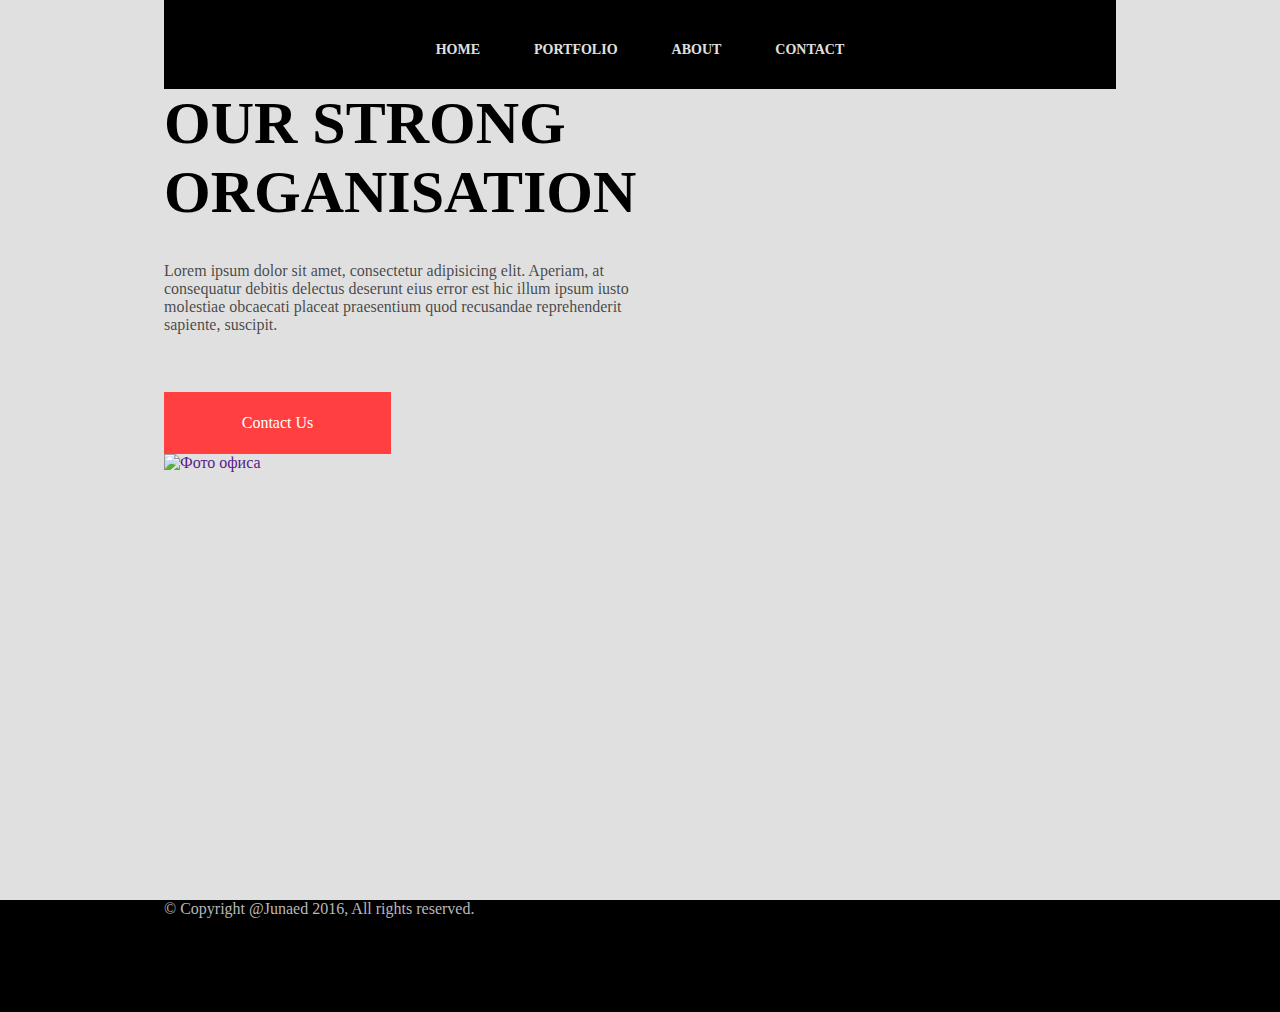
==== index.html @ ae2a8285 "мелкоправки" ====
<!doctype html>
<html lang="en">
<head>
    <meta charset="UTF-8">
    <meta name="viewport"
          content="width=device-width, user-scalable=no, initial-scale=1.0, maximum-scale=1.0, minimum-scale=1.0">
    <meta http-equiv="X-UA-Compatible" content="ie=edge">
    <link rel="stylesheet" type="text/css" href="css/main.css">
    <title>Document</title>
</head>
<body>
    <div class="wrapper">
        <div class="header">
            <div class="menu">
                <a href="">Home</a>
                <a href="">Portfolio</a>
                <a href="">About</a>
                <a href="">Contact</a>
            </div>
        </div>

        <div class="intro">
            <div class="intro-wrapper">
                <h1>Our strong<br/> organisation</h1>
                <p class="intro-text">Lorem ipsum dolor sit amet, consectetur adipisicing elit. Aperiam, at consequatur
                    debitis delectus deserunt eius error est hic illum ipsum iusto molestiae obcaecati placeat praesentium quod
                    recusandae reprehenderit sapiente, suscipit.</p>
                <a class="contact-ln" href="">Contact Us</a>
            </div>
            <a href=""><img class="intro-image" src="images/office.jpeg" alt="Фото офиса" width="551" height="356"></a>
        </div>


    </div>
    <div class="footer">
        <div class="footer-wrapper"p>
            <p> © Copyright @Junaed 2016, All rights reserved. </p>
        </div>
    </div>
</body>
</html>
---- css/main.css ----
body {
    margin: 0;
    background-color: #e0e0e0;
    height: 100vh;
}
* {
	margin: 0;
	padding: 0;
}
.intro-wrapper {
    display: inline-block;
    width: 50%;
    vertical-align: top;
    margin-right: 68px;
}

.intro-wrapper h1 {
    margin-top: 0;
    font-size: 60px;
    font-weight: bold;
    text-transform: uppercase;
    margin-bottom: 35px;
}

.intro-text {
    margin-bottom: 58px;
    color: rgba(0, 0, 0, 0.7);
}

.header {
    min-height: 89px;
    background-color: #000000;
    text-align: center;
}

.menu > a {
    display: inline-block;
    padding: 42px 25px 30px;
    color: #e0e0e0;
    font-size: 14px;
    font-weight: bold;
    text-decoration: none;
    text-transform: uppercase;
}

.menu > a:hover {
    background-color: #ff3f40;
}
.contact-ln {
    color: #ffffff;
    display: inline-block;
    background-color: #ff3f40;
    width: 227px;
    padding: 22px 0;
    text-align: center;
    text-decoration: none;
}

.intro-image {
    display: inline-block;
    width: 551px;
    height: 356px;
}

.wrapper {
	display: flex;
	flex-direction: column;
	min-height: 100%;
    padding-right: 164px;
    padding-left: 164px;
    min-height: 100%;
}

.footer-wrapper{
    display: inline-block;
    height: 100%;
    мertical-align: middle;
    padding-right: 164px;
    padding-left: 164px;

}



.footer {
    position: relative;
	flex: 0 0 auto;
    text-decoration: none;
    color: #b8b8b8;
    height: 112px;
    width: 100%;
    background-color: #000000;
}
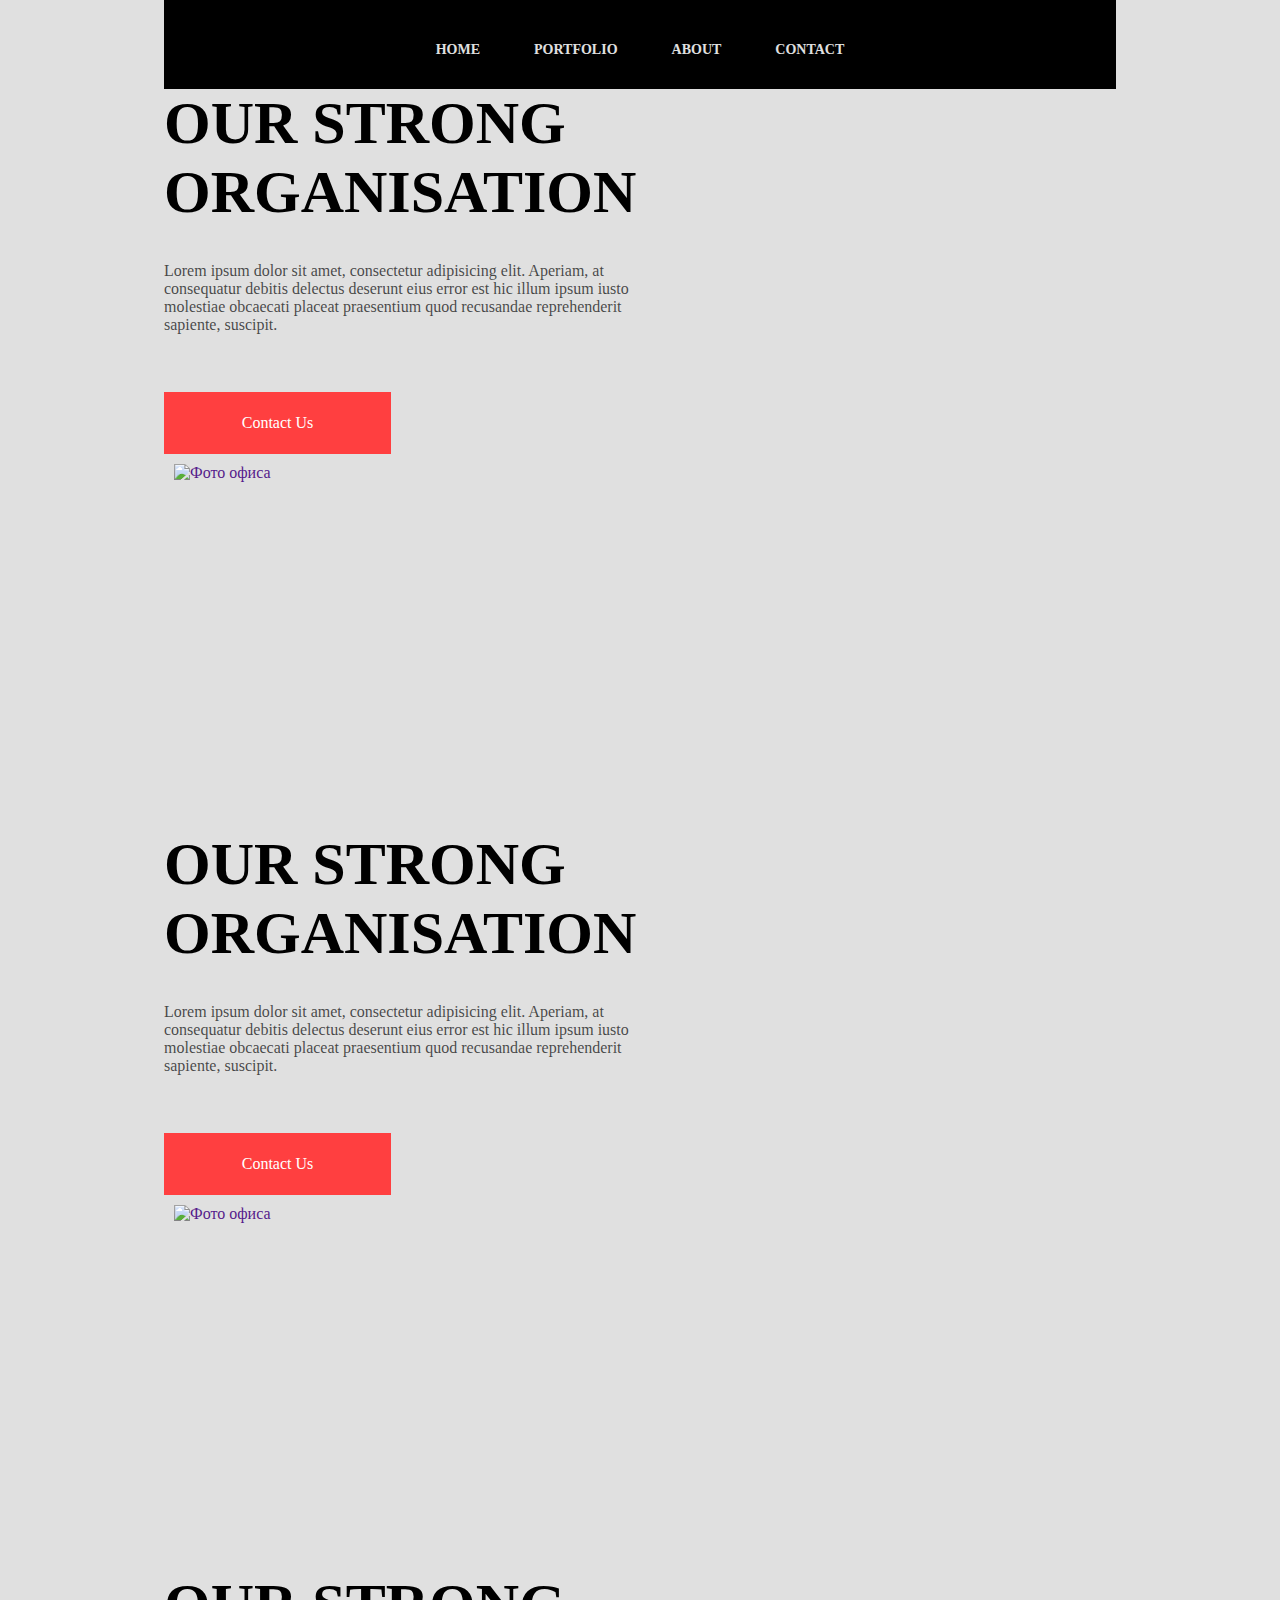
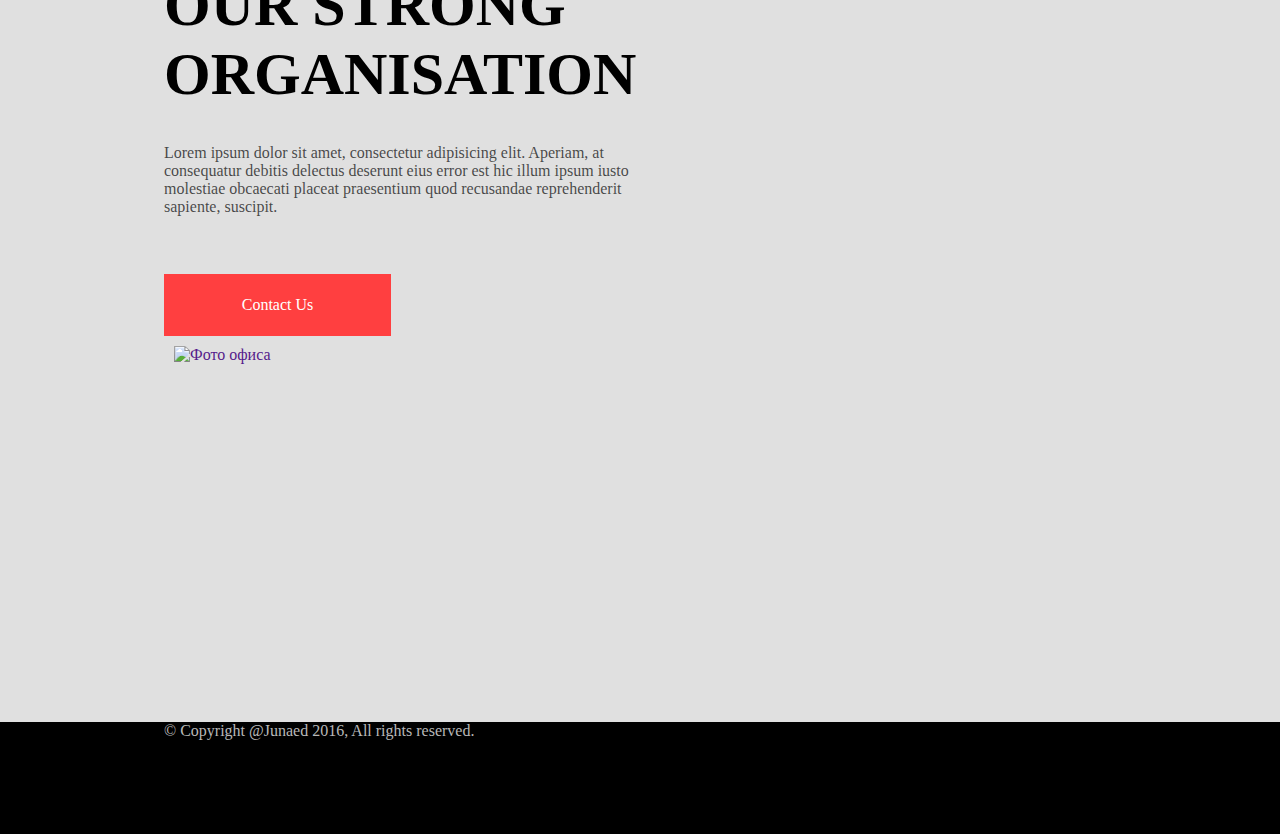
==== commit 9cd8fade: "замена на семантику добавлены копии контейнеров под одним классом( пока просто копии)" ====
--- a/index.html
+++ b/index.html
@@ -10,15 +10,35 @@
 </head>
 <body>
     <div class="wrapper">
-        <div class="header">
+        <header>
             <div class="menu">
                 <a href="">Home</a>
                 <a href="">Portfolio</a>
                 <a href="">About</a>
                 <a href="">Contact</a>
             </div>
+        </header>
+
+        <div class="intro">
+            <div class="intro-wrapper">
+                <h1>Our strong<br/> organisation</h1>
+                <p class="intro-text">Lorem ipsum dolor sit amet, consectetur adipisicing elit. Aperiam, at consequatur
+                    debitis delectus deserunt eius error est hic illum ipsum iusto molestiae obcaecati placeat praesentium quod
+                    recusandae reprehenderit sapiente, suscipit.</p>
+                <a class="contact-ln" href="">Contact Us</a>
+            </div>
+            <a href=""><img class="intro-image" src="images/office.jpeg" alt="Фото офиса" width="551" height="356"></a>
         </div>
-
+        <div class="intro">
+            <div class="intro-wrapper">
+                <h1>Our strong<br/> organisation</h1>
+                <p class="intro-text">Lorem ipsum dolor sit amet, consectetur adipisicing elit. Aperiam, at consequatur
+                    debitis delectus deserunt eius error est hic illum ipsum iusto molestiae obcaecati placeat praesentium quod
+                    recusandae reprehenderit sapiente, suscipit.</p>
+                <a class="contact-ln" href="">Contact Us</a>
+            </div>
+            <a href=""><img class="intro-image" src="images/office.jpeg" alt="Фото офиса" width="551" height="356"></a>
+        </div>
         <div class="intro">
             <div class="intro-wrapper">
                 <h1>Our strong<br/> organisation</h1>
@@ -31,11 +51,13 @@
         </div>
 
 
+
+
     </div>
-    <div class="footer">
-        <div class="footer-wrapper"p>
-            <p> © Copyright @Junaed 2016, All rights reserved. </p>
-        </div>
+    <footer>
+        <div class="footer-wrapper"
+        <p> © Copyright @Junaed 2016, All rights reserved. </p>
     </div>
+    </footer>
 </body>
 </html>--- a/css/main.css
+++ b/css/main.css
@@ -10,9 +10,10 @@
 .intro-wrapper {
     display: inline-block;
     width: 50%;
-    vertical-align: top;
+    vertical-align: center;
     margin-right: 68px;
 }
+
 
 .intro-wrapper h1 {
     margin-top: 0;
@@ -27,7 +28,7 @@
     color: rgba(0, 0, 0, 0.7);
 }
 
-.header {
+header {
     min-height: 89px;
     background-color: #000000;
     text-align: center;
@@ -58,6 +59,7 @@
 
 .intro-image {
     display: inline-block;
+    padding: 10px;
     width: 551px;
     height: 356px;
 }
@@ -69,6 +71,7 @@
     padding-right: 164px;
     padding-left: 164px;
     min-height: 100%;
+    padding-bottom: 10px;
 }
 
 .footer-wrapper{
@@ -82,7 +85,7 @@
 
 
 
-.footer {
+footer {
     position: relative;
 	flex: 0 0 auto;
     text-decoration: none;
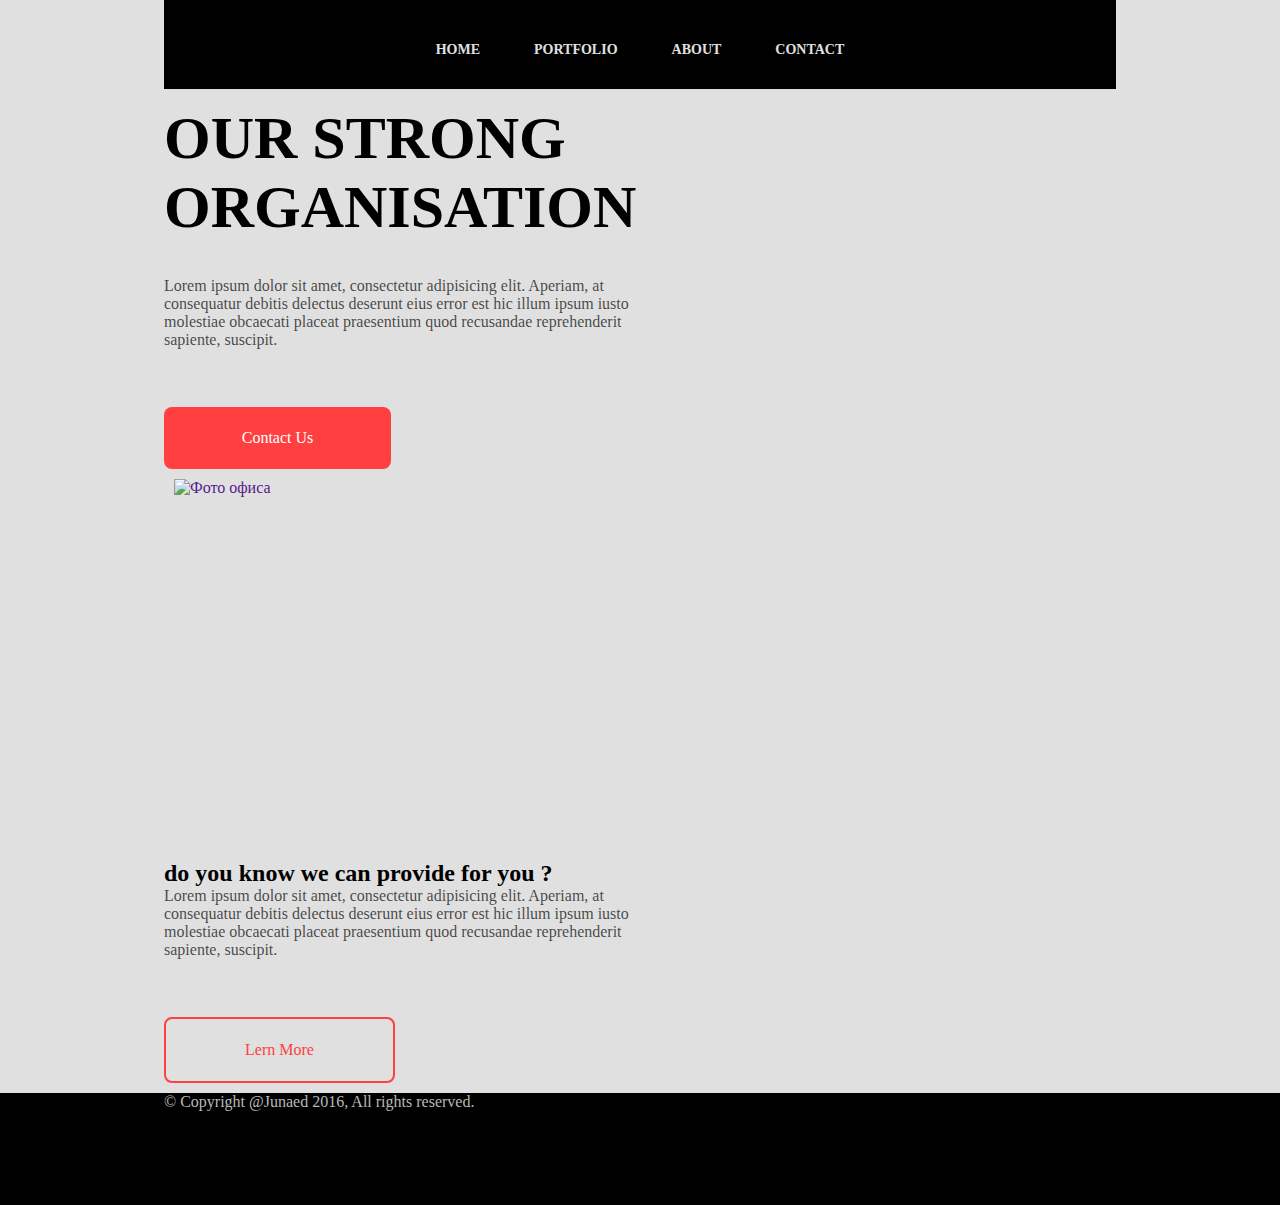
==== commit 0db67c73: "правки" ====
--- a/index.html
+++ b/index.html
@@ -30,25 +30,24 @@
             <a href=""><img class="intro-image" src="images/office.jpeg" alt="Фото офиса" width="551" height="356"></a>
         </div>
         <div class="intro">
-            <div class="intro-wrapper">
-                <h1>Our strong<br/> organisation</h1>
+            <div class="intro-wrapper" id="el1">
+                <h2>do you know we can  provide for you ?</h2>
                 <p class="intro-text">Lorem ipsum dolor sit amet, consectetur adipisicing elit. Aperiam, at consequatur
                     debitis delectus deserunt eius error est hic illum ipsum iusto molestiae obcaecati placeat praesentium quod
                     recusandae reprehenderit sapiente, suscipit.</p>
-                <a class="contact-ln" href="">Contact Us</a>
+                <a class="button-ln" href="">Lern More</a>
             </div>
-            <a href=""><img class="intro-image" src="images/office.jpeg" alt="Фото офиса" width="551" height="356"></a>
         </div>
-        <div class="intro">
-            <div class="intro-wrapper">
-                <h1>Our strong<br/> organisation</h1>
-                <p class="intro-text">Lorem ipsum dolor sit amet, consectetur adipisicing elit. Aperiam, at consequatur
-                    debitis delectus deserunt eius error est hic illum ipsum iusto molestiae obcaecati placeat praesentium quod
-                    recusandae reprehenderit sapiente, suscipit.</p>
-                <a class="contact-ln" href="">Contact Us</a>
-            </div>
-            <a href=""><img class="intro-image" src="images/office.jpeg" alt="Фото офиса" width="551" height="356"></a>
-        </div>
+<!--        <div class="intro">-->
+<!--            <div class="intro-wrapper">-->
+<!--                <h1>Our strong<br/> organisation</h1>-->
+<!--                <p class="intro-text">Lorem ipsum dolor sit amet, consectetur adipisicing elit. Aperiam, at consequatur-->
+<!--                    debitis delectus deserunt eius error est hic illum ipsum iusto molestiae obcaecati placeat praesentium quod-->
+<!--                    recusandae reprehenderit sapiente, suscipit.</p>-->
+<!--                <a class="contact-ln" href="">Contact Us</a>-->
+<!--            </div>-->
+<!--            <a href=""><img class="intro-image" src="images/office.jpeg" alt="Фото офиса" width="551" height="356"></a>-->
+<!--        </div>-->
 
 
 
--- a/css/main.css
+++ b/css/main.css
@@ -51,10 +51,22 @@
     color: #ffffff;
     display: inline-block;
     background-color: #ff3f40;
+    border-radius: 8px;
     width: 227px;
     padding: 22px 0;
     text-align: center;
     text-decoration: none;
+}
+.button-ln {
+    color: #ff3f40;
+    display: inline-block;
+    border: #ff3f40 solid 2px;
+    border-radius: 8px;
+    width: 227px;
+    padding: 22px 0;
+    text-align: center;
+    text-decoration: none;
+
 }
 
 .intro-image {
@@ -70,23 +82,25 @@
 	min-height: 100%;
     padding-right: 164px;
     padding-left: 164px;
-    min-height: 100%;
     padding-bottom: 10px;
 }
 
 .footer-wrapper{
     display: inline-block;
     height: 100%;
-    мertical-align: middle;
+    vertical-align: center;
     padding-right: 164px;
     padding-left: 164px;
 
 }
 
-
+.intro {
+    margin-top: 15px;
+}
 
 footer {
     position: relative;
+    vertical-align: center;
 	flex: 0 0 auto;
     text-decoration: none;
     color: #b8b8b8;
@@ -94,3 +108,7 @@
     width: 100%;
     background-color: #000000;
 }
+
+#el1 {
+    vertical-align: top;
+}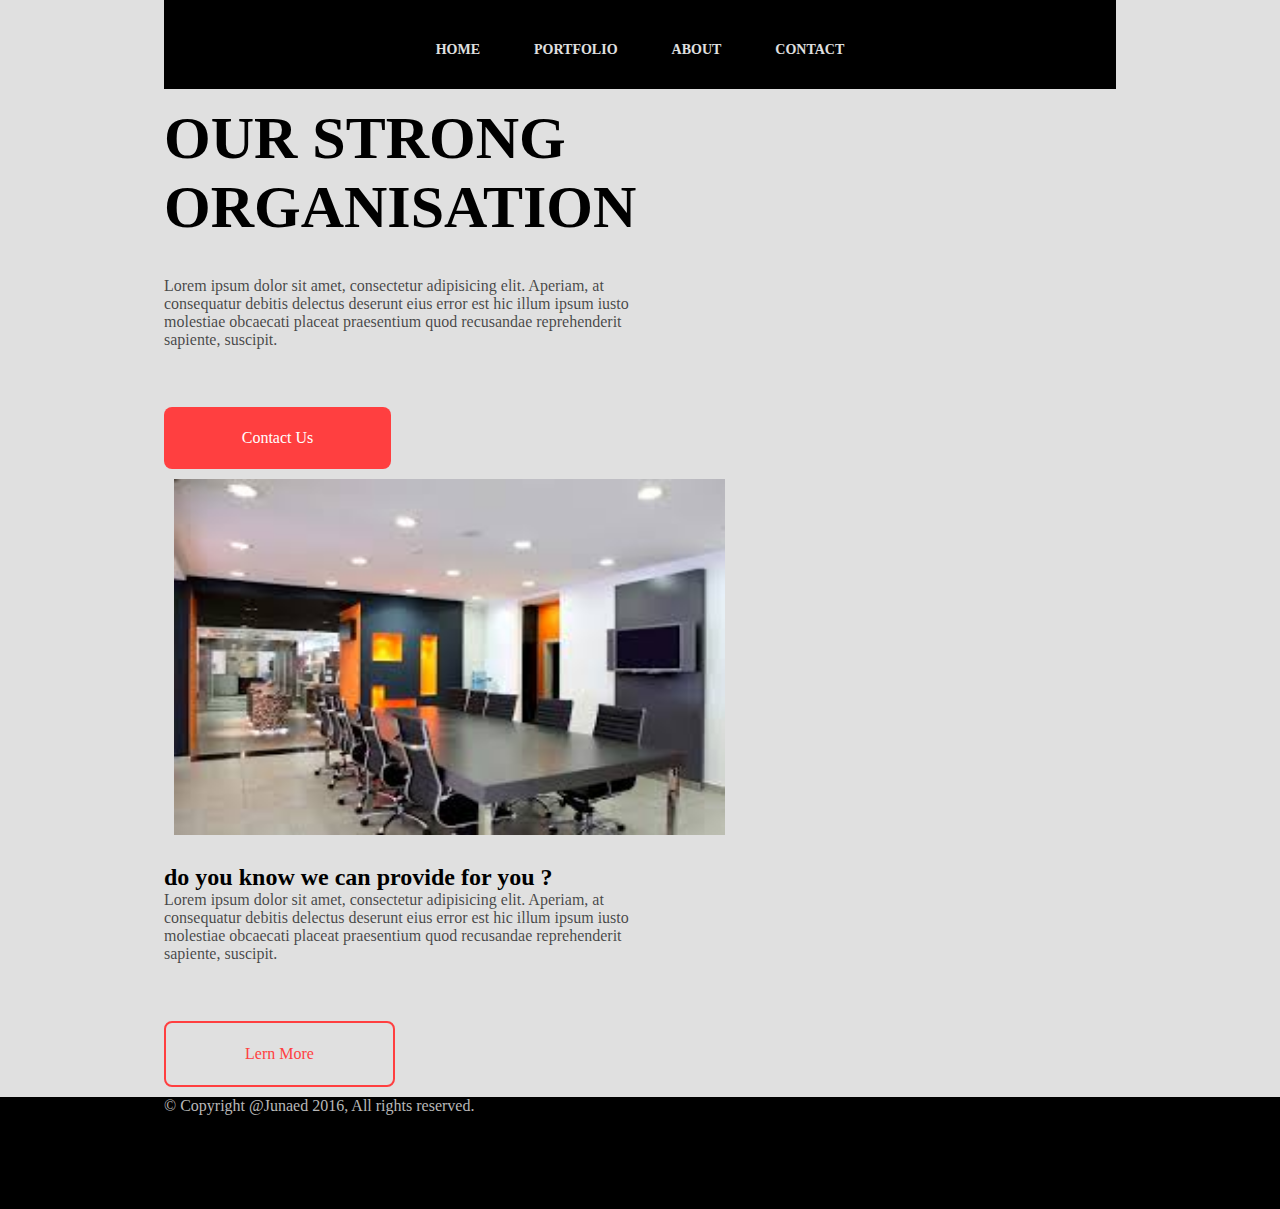
==== commit f6ef8e3c: "добавление шрифтов" ====
--- a/index.html
+++ b/index.html
@@ -5,6 +5,7 @@
     <meta name="viewport"
           content="width=device-width, user-scalable=no, initial-scale=1.0, maximum-scale=1.0, minimum-scale=1.0">
     <meta http-equiv="X-UA-Compatible" content="ie=edge">
+    <link href="https://fonts.googleapis.com/css?family=Open+Sans:400,700,800&display=swap" rel="stylesheet">
     <link rel="stylesheet" type="text/css" href="css/main.css">
     <title>Document</title>
 </head>
--- a/css/main.css
+++ b/css/main.css
@@ -1,3 +1,37 @@
+@font-face {
+    src: url("../fonts/OpenSans-Regular.ttf") format('truetype');
+    font-family: 'Open Sans';
+    font-weight: 400;
+    font-style: normal;
+}
+
+@font-face {
+    src: url("../fonts/OpenSans-Italic.ttf") format('truetype');
+    font-family: 'Open Sans';
+    font-weight: 400;
+    font-style: italic;
+}
+
+@font-face {
+    src: url("../fonts/OpenSans-SemiBold.ttf") format('truetype');
+    font-family: 'Open Sans';
+    font-weight: 600;
+    font-style: normal;
+}
+
+@font-face {
+    src: url("../fonts/OpenSans-Bold.ttf") format('truetype');
+    font-family: 'Open Sans';
+    font-weight: 700;
+    font-style: normal;
+}
+
+@font-face {
+    src: url("../fonts/OpenSans-ExtraBold.ttf") format('truetype');
+    font-family: 'Open Sans';
+    font-weight: 800;
+    font-style: normal;
+}
 body {
     margin: 0;
     background-color: #e0e0e0;
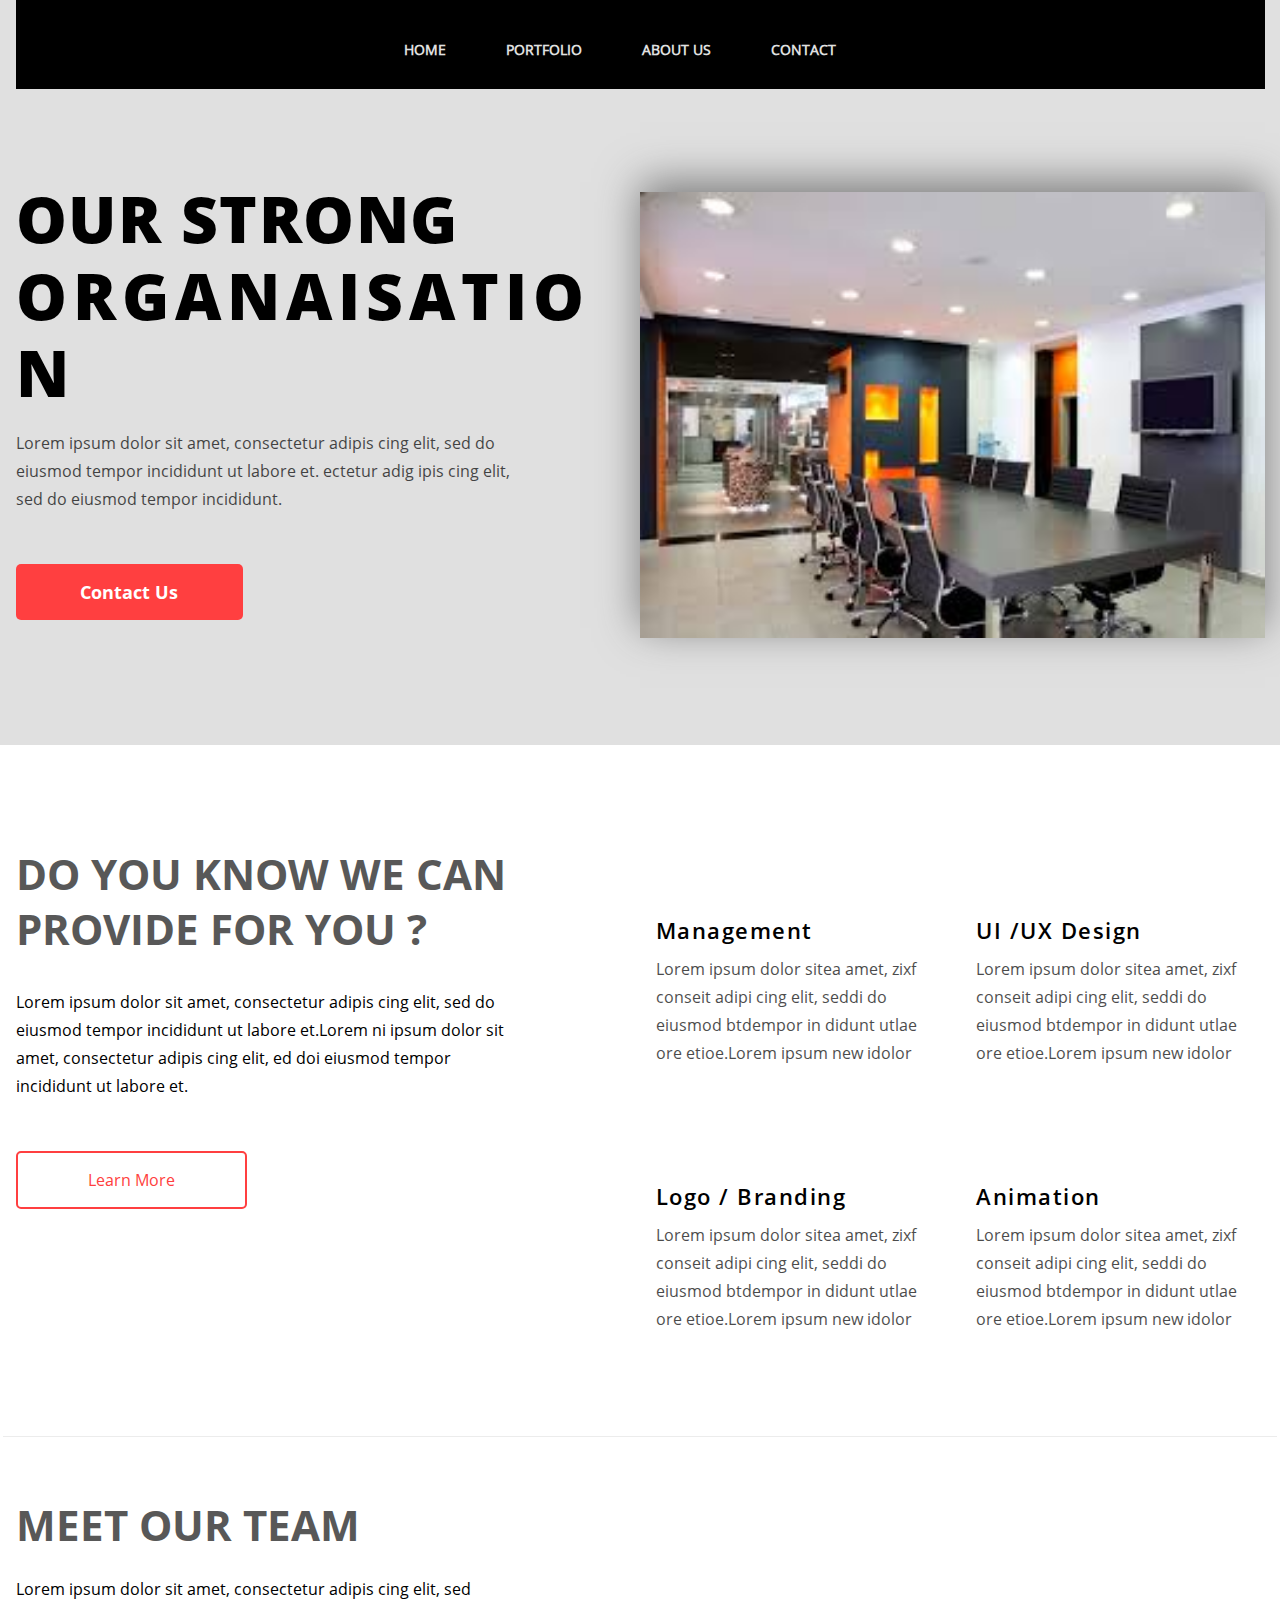
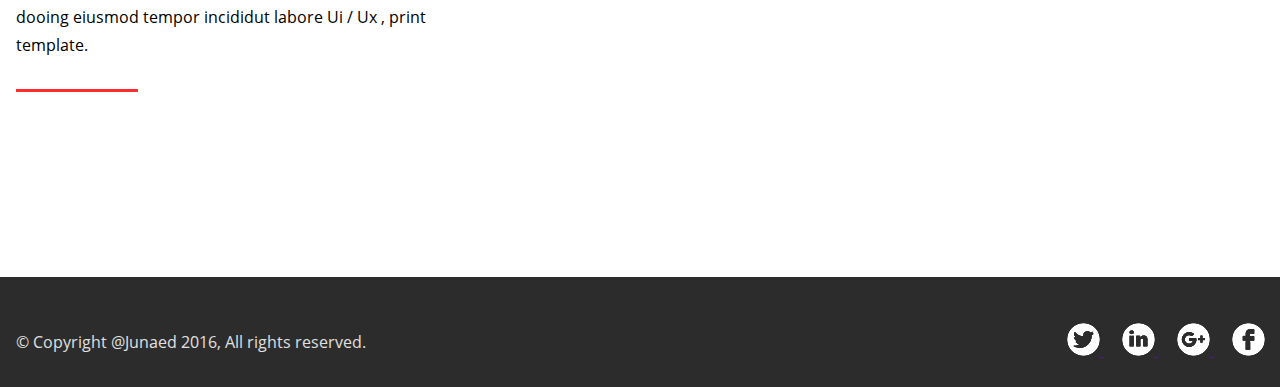
==== commit fca8c78c: "правки" ====
--- a/index.html
+++ b/index.html
@@ -1,63 +1,97 @@
-<!doctype html>
-<html lang="en">
-<head>
-    <meta charset="UTF-8">
-    <meta name="viewport"
-          content="width=device-width, user-scalable=no, initial-scale=1.0, maximum-scale=1.0, minimum-scale=1.0">
-    <meta http-equiv="X-UA-Compatible" content="ie=edge">
-    <link href="https://fonts.googleapis.com/css?family=Open+Sans:400,700,800&display=swap" rel="stylesheet">
-    <link rel="stylesheet" type="text/css" href="css/main.css">
-    <title>Document</title>
+<!DOCTYPE html>
+<html lang="en"><head>
+<meta http-equiv="content-type" content="text/html; charset=UTF-8">
+	<meta charset="utf-8">
+	<title>Домашнее задание 2</title>
+	<meta name="viewport" content="width=device-width, initial-scale=1.0">
+	<link href="css/main.css" rel="stylesheet">
 </head>
-<body>
-    <div class="wrapper">
-        <header>
-            <div class="menu">
-                <a href="">Home</a>
-                <a href="">Portfolio</a>
-                <a href="">About</a>
-                <a href="">Contact</a>
-            </div>
-        </header>
+<body cz-shortcut-listen="true">
+	<div class="header-out-wrapper">
+		<header>
+			<div class="site-menu">
+				<a href="">Home</a>
+				<a href="">Portfolio</a>
+				<a href="">About Us</a>
+				<a href="">Contact</a>
+			</div>
+		</header>
+	</div>
+	<main>
+		<div class="intro-out-wrapper">
+			<div class="intro">
+				<div class="intro-wrapper">
+					<h1 class="intro-heading">Our strong<br> <span class="style-text">organaisation</span></h1>
+					<p class="intro-text">Lorem ipsum dolor sit amet, consectetur
+adipis cing elit, sed do eiusmod tempor incididunt  ut labore et.
+ectetur adig ipis cing elit, sed do eiusmod tempor incididunt.</p>
+					<a class="contact-link" href="">Contact Us</a>
+				</div>
+				<a class="intro-image-link" href=""><img class="intro-image" src="images/office.jpeg" alt="Фото офиса" width="551" height="356"></a>
+			</div>
+		</div>
+		<div class="services">
+			<div class="services-lead-wrapper">
+				<h2 class="services-heading">Do you know we can<br> provide for you ?</h2>
+				<p class="services-text">Lorem ipsum dolor sit amet, consectetur
+adipis cing elit, sed do eiusmod tempor incididunt ut labore et.Lorem ni
+ ipsum dolor sit amet, consectetur adipis cing elit, ed doi eiusmod
+tempor incididunt ut labore et.</p>
+				<a class="services-link" href="">Learn More</a>
+			</div>
+			<div class="services-wrapper">
+				<div class="service">
+					<h3 class="management">Management</h3>
+					<p>Lorem ipsum dolor sitea amet, zixf conseit  adipi cing elit,
+seddi do eiusmod btdempor in didunt utlae ore etioe.Lorem ipsum new
+idolor</p>
+				</div>
+				<div class="service">
+					<h3 class="ux">UI /UX Design</h3>
+					<p>Lorem ipsum dolor sitea amet, zixf conseit  adipi cing elit,
+seddi do eiusmod btdempor in didunt utlae ore etioe.Lorem ipsum new
+idolor</p>
+				</div>
+				<div class="service">
+					<h3 class="branding">Logo / Branding</h3>
+					<p>Lorem ipsum dolor sitea amet, zixf conseit  adipi cing elit,
+seddi do eiusmod btdempor in didunt utlae ore etioe.Lorem ipsum new
+idolor</p>
+				</div>
+				<div class="service">
+					<h3 class="animation">Animation</h3>
+					<p>Lorem ipsum dolor sitea amet, zixf conseit  adipi cing elit,
+seddi do eiusmod btdempor in didunt utlae ore etioe.Lorem ipsum new
+idolor</p>
+				</div>
+			</div>
+		</div>
+		<div class="team">
+			<div class="team-header">
+				<h2 class="team-heading">Meet our team</h2>
+				<p class="team-text">Lorem ipsum dolor sit amet, consectetur adipis cing elit, sed dooing eiusmod tempor incididut labore Ui / Ux , print template.</p>
+				<hr class="header-line team-line">
+			</div>
+		</div>
+	</main>
+	<footer>
+		<div class="footer-wrapper">
+			<p>© Copyright @Junaed 2016, All rights reserved.</p>
+			<div class="footer-social-links">
+				<a href="">
+					<img src="images/twit.png" alt="Лого">
+				</a>
+					<a href="">
+					<img src="images/in.png" alt="Лого">
+				</a>
+				<a href="">
+					<img src="images/g.png" alt="Лого">
+				</a>
+				<a href="">
+					<img src="images/f.png" alt="Лого">
+				</a>
+			</div>
+		</div>
+	</footer>
 
-        <div class="intro">
-            <div class="intro-wrapper">
-                <h1>Our strong<br/> organisation</h1>
-                <p class="intro-text">Lorem ipsum dolor sit amet, consectetur adipisicing elit. Aperiam, at consequatur
-                    debitis delectus deserunt eius error est hic illum ipsum iusto molestiae obcaecati placeat praesentium quod
-                    recusandae reprehenderit sapiente, suscipit.</p>
-                <a class="contact-ln" href="">Contact Us</a>
-            </div>
-            <a href=""><img class="intro-image" src="images/office.jpeg" alt="Фото офиса" width="551" height="356"></a>
-        </div>
-        <div class="intro">
-            <div class="intro-wrapper" id="el1">
-                <h2>do you know we can  provide for you ?</h2>
-                <p class="intro-text">Lorem ipsum dolor sit amet, consectetur adipisicing elit. Aperiam, at consequatur
-                    debitis delectus deserunt eius error est hic illum ipsum iusto molestiae obcaecati placeat praesentium quod
-                    recusandae reprehenderit sapiente, suscipit.</p>
-                <a class="button-ln" href="">Lern More</a>
-            </div>
-        </div>
-<!--        <div class="intro">-->
-<!--            <div class="intro-wrapper">-->
-<!--                <h1>Our strong<br/> organisation</h1>-->
-<!--                <p class="intro-text">Lorem ipsum dolor sit amet, consectetur adipisicing elit. Aperiam, at consequatur-->
-<!--                    debitis delectus deserunt eius error est hic illum ipsum iusto molestiae obcaecati placeat praesentium quod-->
-<!--                    recusandae reprehenderit sapiente, suscipit.</p>-->
-<!--                <a class="contact-ln" href="">Contact Us</a>-->
-<!--            </div>-->
-<!--            <a href=""><img class="intro-image" src="images/office.jpeg" alt="Фото офиса" width="551" height="356"></a>-->
-<!--        </div>-->
-
-
-
-
-    </div>
-    <footer>
-        <div class="footer-wrapper"
-        <p> © Copyright @Junaed 2016, All rights reserved. </p>
-    </div>
-    </footer>
-</body>
-</html>+</body></html>--- a/css/main.css
+++ b/css/main.css
@@ -1,148 +1,828 @@
 @font-face {
-    src: url("../fonts/OpenSans-Regular.ttf") format('truetype');
-    font-family: 'Open Sans';
-    font-weight: 400;
-    font-style: normal;
+	src: url('../fonts/OpenSans-Regular.ttf');
+	font-family: 'OpenSans Regular';
 }
 
 @font-face {
-    src: url("../fonts/OpenSans-Italic.ttf") format('truetype');
-    font-family: 'Open Sans';
-    font-weight: 400;
-    font-style: italic;
+	src: url('../fonts/OpenSans-Italic.ttf');
+	font-family: 'OpenSans Italic';
 }
 
 @font-face {
-    src: url("../fonts/OpenSans-SemiBold.ttf") format('truetype');
-    font-family: 'Open Sans';
-    font-weight: 600;
-    font-style: normal;
+	src: url('../fonts/OpenSans-Bold.ttf');
+	font-family: 'OpenSans Bold';
 }
 
 @font-face {
-    src: url("../fonts/OpenSans-Bold.ttf") format('truetype');
-    font-family: 'Open Sans';
-    font-weight: 700;
-    font-style: normal;
+	src: url('../fonts/OpenSans-SemiBold.ttf');
+	font-family: 'OpenSans SemiBold';
 }
 
 @font-face {
-    src: url("../fonts/OpenSans-ExtraBold.ttf") format('truetype');
-    font-family: 'Open Sans';
-    font-weight: 800;
-    font-style: normal;
-}
+	src: url('../fonts/OpenSans-ExtraBold.ttf');
+	font-family: 'OpenSans ExtraBold';
+}
+
 body {
-    margin: 0;
-    background-color: #e0e0e0;
-    height: 100vh;
-}
-* {
+	margin: 0;
+	font-family: 'OpenSans Regular', Helvetica, Arial, sans-serif;
+}
+
+/* Main Blocks */
+.intro,
+.services,
+.feature-products,
+.team,
+.subscribe,
+.feedback-contacts-wrapper,
+.footer-wrapper {
+	display: flex;
+	flex-wrap: wrap;
+	justify-content: space-between;
+	align-items: flex-start;
+	max-width: 1249px;
+	margin: 0 auto;
+	padding-left: 1vw;
+	padding-right: 1vw;
+}
+
+main {
+	overflow: hidden;
+	/* Это свойство скрывает переполнение. В этом макете это нужно, чтобы декоративная подложка в разделе контактов не выходила за край. Вообще-то это не самая лучшая практика, потому что она не решает проблему, а скрывает. В данном случае это ни на что не влияет, но в реальных проектах лучше найти решение проблемы. */
+}
+
+h2 {
+	color: #585858;
+	/* Хотя в макете цвет текста заголовков и других элементов достигается прозрачностью, в браузере такое значение даст другой результат. Другой вариант: взять цвет в фотошопе пипеткой. */
+	margin: 0;
+	font-family: 'OpenSans Bold';
+	font-size: 42px;
+	line-height: 55px;
+	text-transform: uppercase;
+}
+
+h3 {
+	margin: 0;
+}
+
+p {
+	margin: 0;
+	font-family: 'OpenSans Regular';
+	font-size: 16px;
+	line-height: 28px;
+}
+
+.header-out-wrapper,
+.intro-out-wrapper {
+	background-color: #e0e0e0;
+}
+
+.header-line {
+	width: 122px;
+	height: 3px;
+	background-color: #ff2d2d;
+	border: none;
+}
+
+/* Header */
+header {
+	box-sizing: border-box;
+	display: flex;
+	align-items: center;
+	justify-content: center;
+	max-width: 1249px;
+	margin: 0 auto;
+	min-height: 89px;
+	background-color: #000000;
+}
+
+.site-menu {
+	display: flex;
+	flex-wrap: wrap;
+	align-items: center;
+	position: relative;
+	right: 20px;
+}
+
+.site-menu > a {
+	padding: 39px 30px 30px;
+	color: #e0e0e0;
+	font-size: 14px;
+	font-weight: bold;
+	text-decoration: none;
+	text-transform: uppercase;
+}
+
+.site-menu > a:hover {
+	background-color: #ff3f40;
+}
+
+/* Intro */
+.intro {
+	background-color: #e0e0e0;
+	padding-top: 103px;
+	padding-bottom: 94px;
+}
+
+.intro-wrapper {
+	position: relative;
+    bottom: 11px;
+	width: 617px;
+	vertical-align: top;
+	margin-bottom: 20px;
+	margin-right: 75px;
+}
+
+.intro-heading {
+	margin: 0;
+	font-size: 60px;
+	line-height: 1.2em;
+	/* Чтобы высота строки оставалась пропорциональной разному размеру шрифта, можно указать ее в относительных единицах em. Они зависят от размера шрифта. */
+	font-weight: bold;
+	text-transform: uppercase;
+	margin-bottom: 18px;
+	font-family: 'OpenSans ExtraBold';
+	letter-spacing: 1.5px;
+	/* Свойство letter-spacing позволяет изменить межбуквенное расстояние. */
+}
+
+.intro-heading > .style-text {
+	letter-spacing: 6px;
+	word-break: break-word;
+	hyphens: auto;
+	/* Свойство word-break заставляет слова переноситься по буквам, если они не помещаются в родительский элемент.*/
+}
+
+.intro-text {
+	max-width: 520px;
+	margin-bottom: 51px;
+	opacity: 0.7;
+}
+
+.contact-link {
+	box-sizing: border-box;
+	color: #ffffff;
+	font-size: 18px;
+	font-family: 'OpenSans Bold';
+	display: inline-block;
+	background-color: #ff3f40;
+	width: 227px;
+	padding: 16px 0;
+	text-align: center;
+	text-decoration: none;
+	border-radius: 5px;
+}
+
+.intro-image {
+	width: 551px;
+	height: 356px;
+	box-shadow: 0 -10px 40px 0 rgb(124, 124, 124);
+	/* Свойство box-shadow позволяет создать тень бокса. Первые два значения - смещение по горизонтали и вертикали. Третье - размытие. Четвертое - распространение. И цвет. */
+}
+
+/* Services */
+.services {
+	padding-top: 106px;
+	padding-bottom: 53px;
+	border-bottom: 1px solid #ececec;
+}
+
+.services-lead-wrapper {
+	flex: 1 1 502px;
+	/* Свойство flex совмещает в себе три свйоства grow shrink и basis. Первые два позволяют сказать, что флекс элемент может расширятсья и сжиматься. Третье задает базовую ширину, которая расчитывается до всего остального */
+	max-width: 502px;
+	margin-bottom: 50px;
+	margin-right: 50px;
+}
+
+.services-heading {
+	position: relative;
+    bottom: 5px;
+	margin-bottom: 27px;
+}
+
+.services-text {
+	margin-bottom: 51px;
+}
+
+.services-link {
+	color: #ff3f40;
+	display: inline-block;
+	background-color: #ffffff;
+	width: 227px;
+	padding: 16px 0;
+	border: 2px solid #ff3f40;
+	border-radius: 5px;
+	text-align: center;
+	text-decoration: none;
+}
+
+.services-wrapper {
+	flex: 1 1;
+	max-width: 609px;
+	display: flex;
+	flex-wrap: wrap;
+}
+
+.service {
+	flex: 1 1 288px;
+	width: 288px;
+	margin-bottom: 50px;
+}
+
+.service:nth-child(odd) {
+	margin-right: 32px;
+}
+
+.service > h3 {
+	letter-spacing: 1.5px;
+	font-family: 'OpenSans SemiBold';
+	font-size: 22px;
+	margin-bottom: 10px;
+}
+
+.service > h3::before {
+	display: block;
+	width: 41px;
+	height: 41px;
+	margin-bottom: 23px;
+}
+
+.service > p {
+	opacity: 0.7;
+}
+
+.service > .management::before {
+	content: url('../images/service-1.png');
+}
+
+.service > .ux::before {
+	content: url('../images/service-2.png');
+}
+
+.service > .branding::before {
+	content: url('../images/service-3.png');
+}
+
+.service > .animation::before {
+	content: url('../images/service-4.png');
+}
+
+/* Feature products */
+.feature-products {
+	padding-top: 94px;
+	padding-bottom: 52px
+}
+
+.feature-header {
+	width: 100%;
+	text-align: center;
+	margin-bottom: 67px;
+}
+
+.feature-heading {
+	padding-left: 14px;
+	margin-bottom: 16px;
+}
+
+.feature-text {
+	max-width: 500px;
+	margin: 0 auto 30px;
+	opacity: 0.7;
+}
+
+.products-filter {
+	width: 100%;
+	list-style: none;
 	margin: 0;
 	padding: 0;
-}
-.intro-wrapper {
-    display: inline-block;
-    width: 50%;
-    vertical-align: center;
-    margin-right: 68px;
-}
-
-
-.intro-wrapper h1 {
-    margin-top: 0;
-    font-size: 60px;
-    font-weight: bold;
-    text-transform: uppercase;
-    margin-bottom: 35px;
-}
-
-.intro-text {
-    margin-bottom: 58px;
-    color: rgba(0, 0, 0, 0.7);
-}
-
-header {
-    min-height: 89px;
-    background-color: #000000;
-    text-align: center;
-}
-
-.menu > a {
-    display: inline-block;
-    padding: 42px 25px 30px;
-    color: #e0e0e0;
-    font-size: 14px;
-    font-weight: bold;
-    text-decoration: none;
-    text-transform: uppercase;
-}
-
-.menu > a:hover {
-    background-color: #ff3f40;
-}
-.contact-ln {
-    color: #ffffff;
-    display: inline-block;
-    background-color: #ff3f40;
-    border-radius: 8px;
-    width: 227px;
-    padding: 22px 0;
-    text-align: center;
-    text-decoration: none;
-}
-.button-ln {
-    color: #ff3f40;
-    display: inline-block;
-    border: #ff3f40 solid 2px;
-    border-radius: 8px;
-    width: 227px;
-    padding: 22px 0;
-    text-align: center;
-    text-decoration: none;
-
-}
-
-.intro-image {
-    display: inline-block;
-    padding: 10px;
-    width: 551px;
-    height: 356px;
-}
-
-.wrapper {
-	display: flex;
-	flex-direction: column;
-	min-height: 100%;
-    padding-right: 164px;
-    padding-left: 164px;
-    padding-bottom: 10px;
-}
-
-.footer-wrapper{
-    display: inline-block;
-    height: 100%;
-    vertical-align: center;
-    padding-right: 164px;
-    padding-left: 164px;
-
-}
-
-.intro {
-    margin-top: 15px;
-}
-
+	display: flex;
+	flex-wrap: wrap;
+	justify-content: center;
+	margin-bottom: 60px;
+}
+
+.products-filter a {
+	position: relative;
+    left: 45px;
+	color: #000;
+	margin-right: 55px;
+	font-size: 22px;
+	font-family: 'OpenSans SemiBold';
+	text-transform: uppercase;
+	text-decoration: none;
+	opacity: 0.7;
+}
+
+.products-filter a.active {
+	color: #ff2d2d;
+	opacity: 1;
+}
+
+.products-filter a:hover {
+	color: #ff2d2d;
+}
+
+.products-wrapper {
+	display: flex;
+	align-items: flex-start;
+	justify-content: space-between;
+	flex-wrap: wrap;
+}
+
+.product {
+	flex: 1 1 24%;
+	min-width: 250px;
+	max-width: 299px;
+	height: 291px;
+	margin-bottom: 18px;
+	object-fit: cover;
+	/* Свйоство object-fit позволяет управлять размером изображений как фоновым, то есть независимо от границ самого элемента img. Это новое свойство и не работает в старых браузерах. */
+}
+
+/* Team */
+.team {
+	padding-top: 60px;
+	padding-bottom: 110px;
+}
+
+.team-header {
+	width: 100%;
+	text-align: left;
+	margin-bottom: 67px;
+}
+
+.team-heading {
+	margin-bottom: 23px;
+}
+
+.team-text {
+	max-width: 460px;
+	margin-bottom: 30px;
+}
+
+.team-line {
+	margin-left: 0;
+}
+
+.team-members-wrapper {
+	width: 100%;
+	display: flex;
+	align-items: flex-end;
+	flex-wrap: wrap;
+	position: relative;
+}
+
+.main-member-photo {
+	width: 321px;
+	height: 458px;
+	margin-right: 65px;
+	background-color: #eb6d4a8f;
+}
+
+.main-member-info {
+	position: absolute;
+	max-width: 642px;
+	top: 5px;
+	left: 393px;
+}
+
+.main-member-info > h3 {
+	position: relative;
+    bottom: 5px;
+	font-size: 30px;
+	font-family: 'OpenSans SemiBold';
+	text-transform: uppercase;
+	opacity: 0.8;
+	margin-bottom: 16px;
+}
+
+.member-social-links > a {
+	color: #000;
+	font-size: 18px;
+	font-family: 'OpenSans Italic';
+	text-decoration: none;
+	margin-right: 30px;
+}
+
+.member-social-links > a:hover {
+	text-decoration: underline;
+}
+
+.main-member-info > p {
+	margin-bottom: 34px;
+}
+
+.members-wrapper {
+	display: flex;
+	align-items: center;
+	flex-wrap: wrap;
+}
+
+.member {
+	position: relative;
+	margin-top: 18px;
+	margin-right: 18px;
+}
+
+.member > h3 {
+	visibility: hidden;
+	color: #ffffff;
+	position: absolute;
+	bottom: 0;
+	width: 100%;
+	height: 37px;
+	text-align: center;
+	background-color: #000;
+	opacity: 0.5;
+}
+
+.member:hover > h3 {
+	visibility: visible;
+}
+
+.member-photo {
+	display: block;
+	width: 197px;
+	height: 214px;
+	background-color: #d4dce680;
+}
+
+/* Subscribe */
+.subscribe {
+	box-sizing: border-box;
+	display: block;
+	width: 100%;
+	max-width: 100%;
+	background-color: #2c2c2c;
+	padding-top: 124px;
+	padding-bottom: 140px;
+}
+
+.subscribe-wrapper {
+	max-width: 1249px;
+	margin: 0 auto;
+	text-align: center;
+}
+
+.subscribe-heading {
+	color: #fff;
+	opacity: 0.8;
+	text-transform: none;
+	margin-bottom: 30px;
+}
+
+.subscribe-wrapper > p {
+	color: #fff;
+	opacity: 0.8;
+	margin-bottom: 50px;
+}
+
+.subscribe-form {
+	display: flex;
+	align-items: center;
+	justify-content: center;
+}
+
+.subscribe-form > form > input {
+	color: grey;
+/*	display: flex;*/
+	font-size: 18px;
+	align-items: center;
+	background-color: #fff;
+	box-sizing: border-box;
+	flex: 0 1 521px;
+	max-width: 521px;
+	min-height: 79px;
+	padding: 0;
+	padding-left: 35px;
+	border: none;
+	border-radius: 5px;
+	margin-right: 22px;
+}
+
+.subscribe-form > form > button {
+/*	display: flex;*/
+	align-items: center;
+	justify-content: center;
+	text-decoration: none;
+	color: #fff;
+	font-size: 18px;
+	font-family: 'OpenSans Bold';
+	width: 214px;
+	min-height: 79px;
+	background-color: #ff2d2d;
+	border: none;
+	border-radius: 5px;
+	text-transform: uppercase;
+}
+
+/* Feedback */
+.feedback-contacts-wrapper {
+	position: relative;
+	display: flex;
+	align-items: flex-end;
+	flex-wrap: nowrap;
+	padding-top: 92px;
+	padding-bottom: 110px;
+}
+
+.feedback {
+	max-width: 731px;
+	margin-right: 107px;
+}
+
+.feedback > h2 {
+	margin-bottom: 34px;
+}
+
+.feedback > p {
+	max-width: 720px;
+	margin-bottom: 50px;
+}
+
+.feedback-line {
+	margin-left: 0;
+	margin-bottom: 75px;
+}
+
+.feedback-form {
+	display: flex;
+	flex-wrap: wrap;
+}
+
+.feedback-form > form > div {
+	color: grey;
+	display: flex;
+	align-items: center;
+	box-sizing: border-box;
+	padding-left: 54px;
+	border: none;
+	border-radius: 5px;
+	background-color: #f3f3f3;
+	margin-bottom: 45px;
+}
+
+.feedback-form > form > input:nth-of-type(1){
+	width: 285px;
+	max-width: 285px;
+	height: 69px;
+	resize: none;
+	font-size: 16px;
+	font-family: 'OpenSans Regular';
+	padding-left: 54px;
+	border: none;
+	border-radius: 5px;
+	background-color: #f3f3f3;
+	margin-bottom: 45px;
+	margin-right: 45px;
+}
+
+.feedback-form > form > input:nth-of-type(2){
+	width: 285px;
+	max-width: 285px;
+	height: 69px;
+	resize: none;
+	font-size: 16px;
+	font-family: 'OpenSans Regular';
+	padding-left: 54px;
+	border: none;
+	border-radius: 5px;
+	background-color: #f3f3f3;
+	margin-bottom: 45px;
+}
+
+
+/*.feedback-form > form > .name-input {
+	margin-right: 53px;
+}*/
+
+.feedback-form > form > textarea {
+	resize: none;
+	font-size: 16px;
+	font-family: 'OpenSans Regular';
+	width: 731px;
+	max-width: 731px;
+	height: 249px;
+	box-sizing: border-box;
+	padding-top: 35px;
+	padding-left: 54px;
+	padding-bottom: 150px;
+	margin-bottom: 45px;
+	border: none;
+	border-radius: 5px;
+	background-color: #f3f3f3;
+}
+
+.feedback-form >  form > button {
+	display: flex;
+	align-items: center;
+	justify-content: center;
+	text-decoration: none;
+	width: 731px;
+	max-width: 731px;
+	height: 72px;
+	color: #fff;
+	font-size: 18px;
+	font-family: 'OpenSans Bold';
+	background-color: #ff2d2d;
+	border: none;
+	border-radius: 5px;
+	text-transform: uppercase;
+
+
+}
+
+/* Contacts */
+.contacts {
+	position: relative;
+	color: #e0e0e0;
+	background-color: #2c2c2c;
+	padding: 125px 78px;
+}
+
+.contacts > h2 {
+	color: #e0e0e0;
+	font-size: 18px;
+}
+
+.contacts > h2 {
+	margin-bottom: 13px;
+}
+
+.contacts-address {
+	line-height: 28px;
+}
+
+.contacts-address > p {
+	margin-bottom: 17px;
+}
+
+.contacts-background {
+	position: absolute;
+	z-index: -1;
+	width: 100vw;
+	height: 481px;
+	background-color: #2c2c2c;
+	clip-path: polygon(1000px 0, 100% 0, 100% 100%, 1000px 100%);
+	/* Свойство clip-path позволяет наложить на элемент маску, которая может визуально скрыть части этого элемента. Макса может быть самой разной формы, в данном случае это прямоугольник. */
+}
+
+.contacts::after {
+	content: '';
+	display: block;
+	position: absolute;
+	top: 0;
+	right: 0;
+	transform: translateX(100%);
+	/* Свойство transform позволяет изменять внешний вид элементов. Значение translate сдвигает элемент по осям X, Y или по обеим сразу. Его особенность - проценты расчитываются не от размеров родителя, а от самого элемента. При этом такой сдвинутый элемент не участвует в потоке. */
+	width: 100vw;
+	height: 481px;
+	background-color: #2c2c2c;
+}
+/* Второй способ сделать темную подложку - создать пустой псевдоэлемент, стилизовать его и тоже исопльзовать позиционирование. Этот подход лучше тем, что вам не нужно изменять HTML. Сейчас работает этот способ, поэтому элемент в HTML отключен. */
+
+/* Footer */
 footer {
-    position: relative;
-    vertical-align: center;
-	flex: 0 0 auto;
-    text-decoration: none;
-    color: #b8b8b8;
-    height: 112px;
-    width: 100%;
-    background-color: #000000;
-}
-
-#el1 {
-    vertical-align: top;
-}+	background-color: #2c2c2c;
+	padding: 0 1vw;
+}
+
+.footer-wrapper {
+	box-sizing: border-box;
+	padding: 19px 0 0;
+	color: #e0e0e0;
+	display: flex;
+	align-items: center;
+	justify-content: space-between;
+	min-height: 110px;
+	background-color: #2c2c2c;
+}
+
+.footer-social-links > a:not(:last-child) {
+	margin-right: 18px;
+}
+
+/* Responsive */
+@media screen and (max-width: 1286px) {
+	.intro {
+		flex-wrap: nowrap;
+	}
+	.intro-wrapper {
+		width: 50%;
+		box-sizing: border-box;
+		margin-right: 0;
+		padding-right: 15px;
+	}
+	.intro-heading {
+		font-size: 5vw;
+	}
+	.intro-image-link {
+		width: 50%;
+		height: auto;
+	}
+	.intro-image {
+		width: 100%;
+		height: auto;
+	}
+	.products-wrapper {
+		justify-content: flex-start;
+	}
+	.product {
+		width: 299px;
+		max-width: 100%;
+		/* height: auto; */
+		margin-right: 1vw;
+	}
+	.feedback-contacts-wrapper {
+		flex-wrap: wrap;
+		padding-left: initial;
+    	padding-right: initial;
+	}
+	.feedback {
+		margin: 0 auto;
+		margin-bottom: 30px;
+		padding: 0 1vw;
+	}
+	.contacts {
+		width: 100%;
+		max-width: 100%;
+	}
+	.contacts-background {
+		display: none;
+	}
+}
+
+@media screen and (max-width: 900px) {
+	.main-member-info {
+		position: initial;
+	}
+	.products-filter > li {
+		width: 100%;
+		text-align: center;
+	}
+	.services {
+		justify-content: center;
+	}
+	.services-lead-wrapper,
+	.services-wrapper {
+		width: 100%;
+		max-width: 100%;
+	}
+}
+
+@media screen and (max-width: 800px) {
+	.services-lead-wrapper {
+		width: 100%;
+		max-width: 100%;
+	}
+	.services-wrapper {
+		width: 100%;
+		max-width: 100%;
+	}
+	.contacts {
+		padding: 1vw;
+	}
+}
+
+@media screen and (max-width: 760px) {
+	.feedback-form > .name-input,
+	.feedback-form > .email-input,
+	.feedback-form > .message-input,
+	.feedback-form > .send-button {
+		width: 100%;
+		max-width: 100%;
+	}
+	.feedback-form > .name-input {
+		margin-right: 0;
+	}
+}
+
+@media screen and (max-width: 700px) {
+	header {
+		padding-left: 20px;
+	}
+	.intro {
+		flex-wrap: wrap;
+	}
+	.intro-wrapper {
+		width: 100%;
+	}
+	.intro-image-link {
+		width: 100%;
+	}
+	.intro-image {
+		width: 100%;
+		height: auto;
+	}
+	.intro-heading {
+		font-size: 50px;
+	}
+}
+
+@media screen and (max-width: 400px) {
+	.subscribe-form {
+		flex-wrap: wrap;
+	}
+}
+
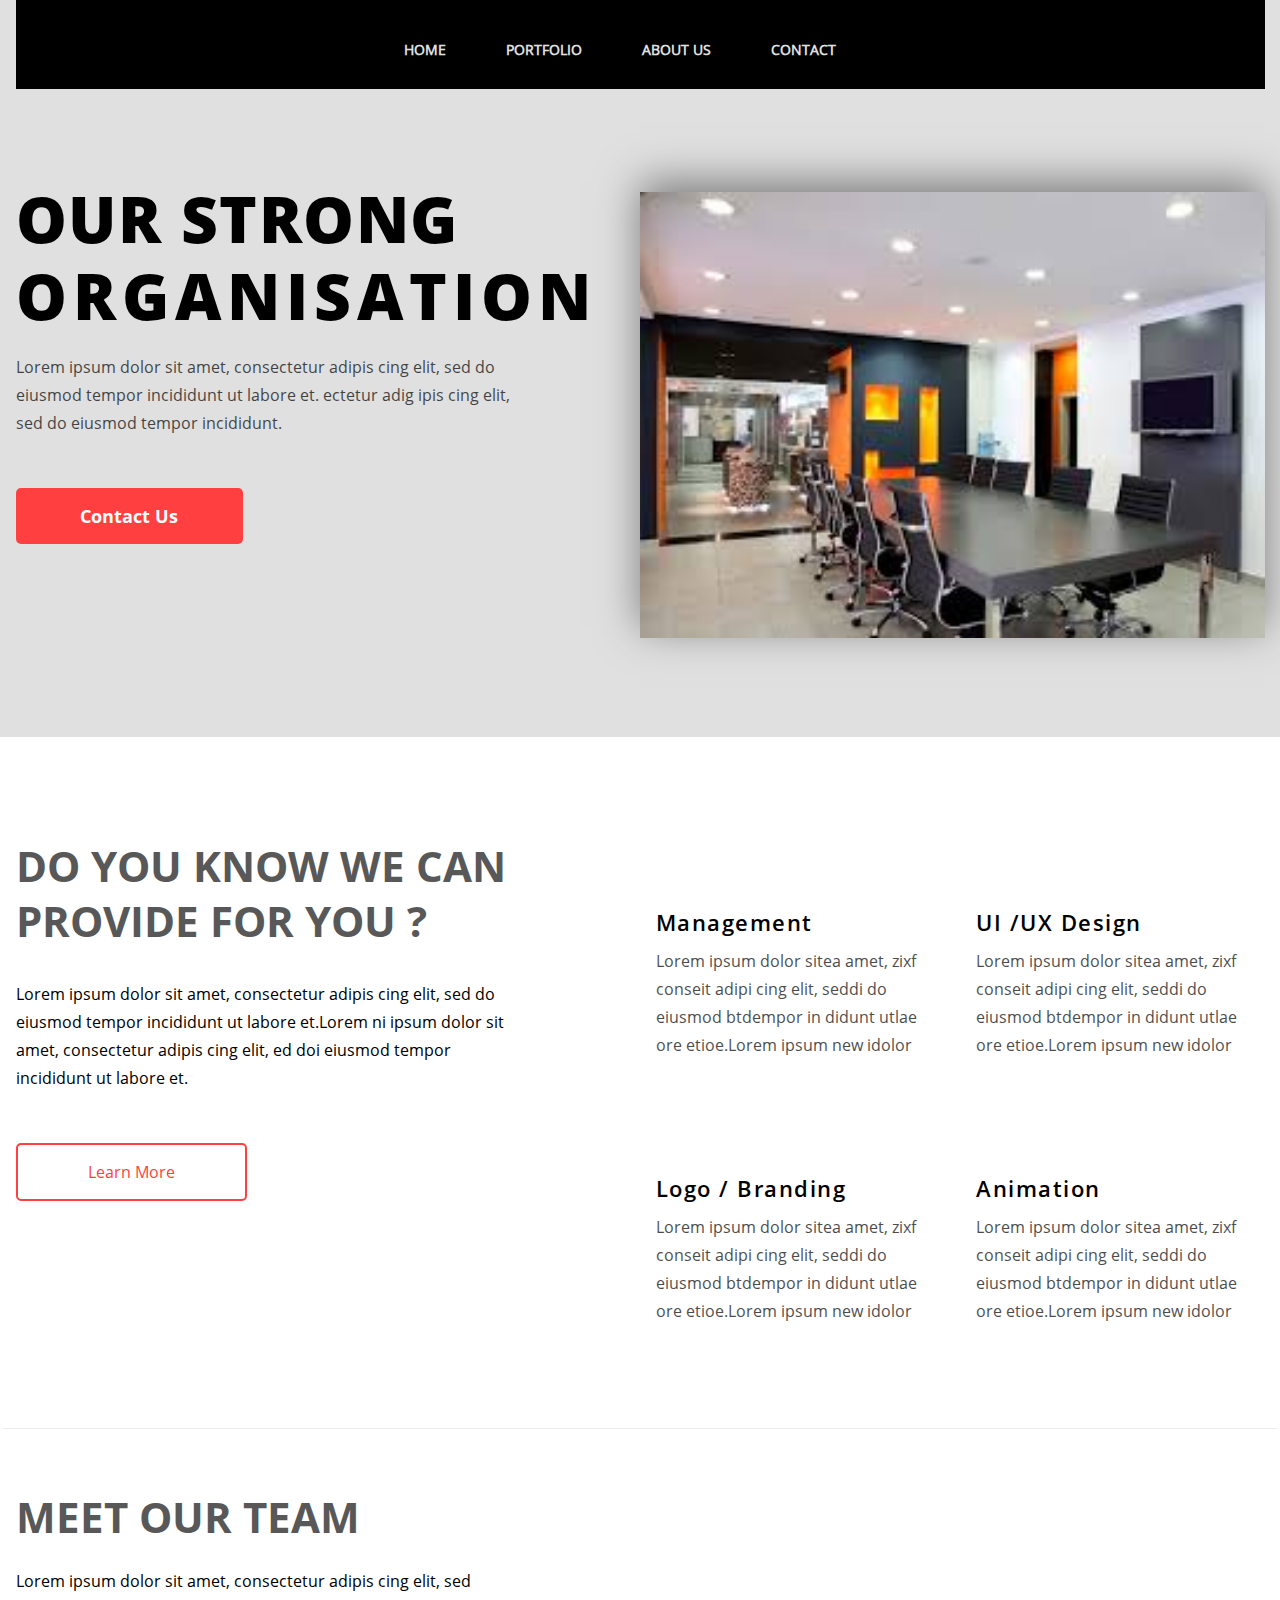
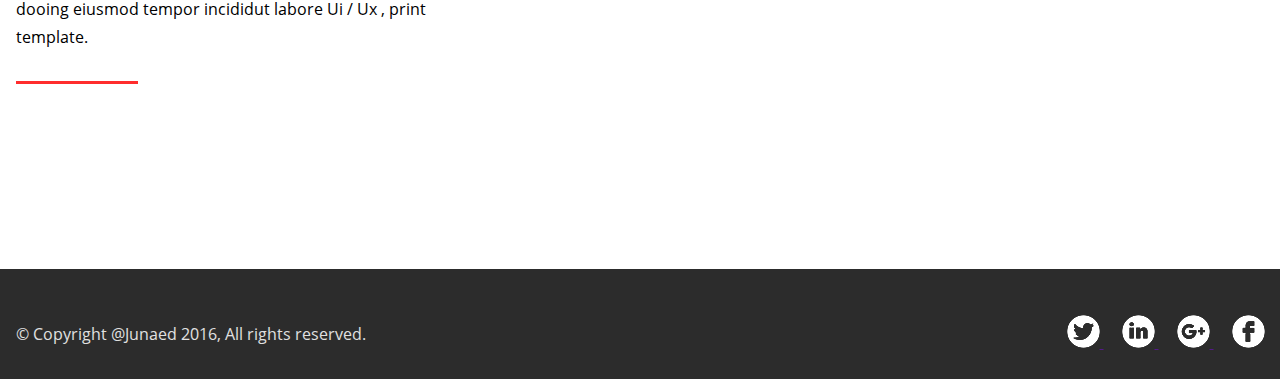
==== commit 6086041e: "очепятка" ====
--- a/index.html
+++ b/index.html
@@ -21,7 +21,7 @@
 		<div class="intro-out-wrapper">
 			<div class="intro">
 				<div class="intro-wrapper">
-					<h1 class="intro-heading">Our strong<br> <span class="style-text">organaisation</span></h1>
+					<h1 class="intro-heading">Our strong<br/> <span class="style-text">organisation</span></h1>
 					<p class="intro-text">Lorem ipsum dolor sit amet, consectetur
 adipis cing elit, sed do eiusmod tempor incididunt  ut labore et.
 ectetur adig ipis cing elit, sed do eiusmod tempor incididunt.</p>
